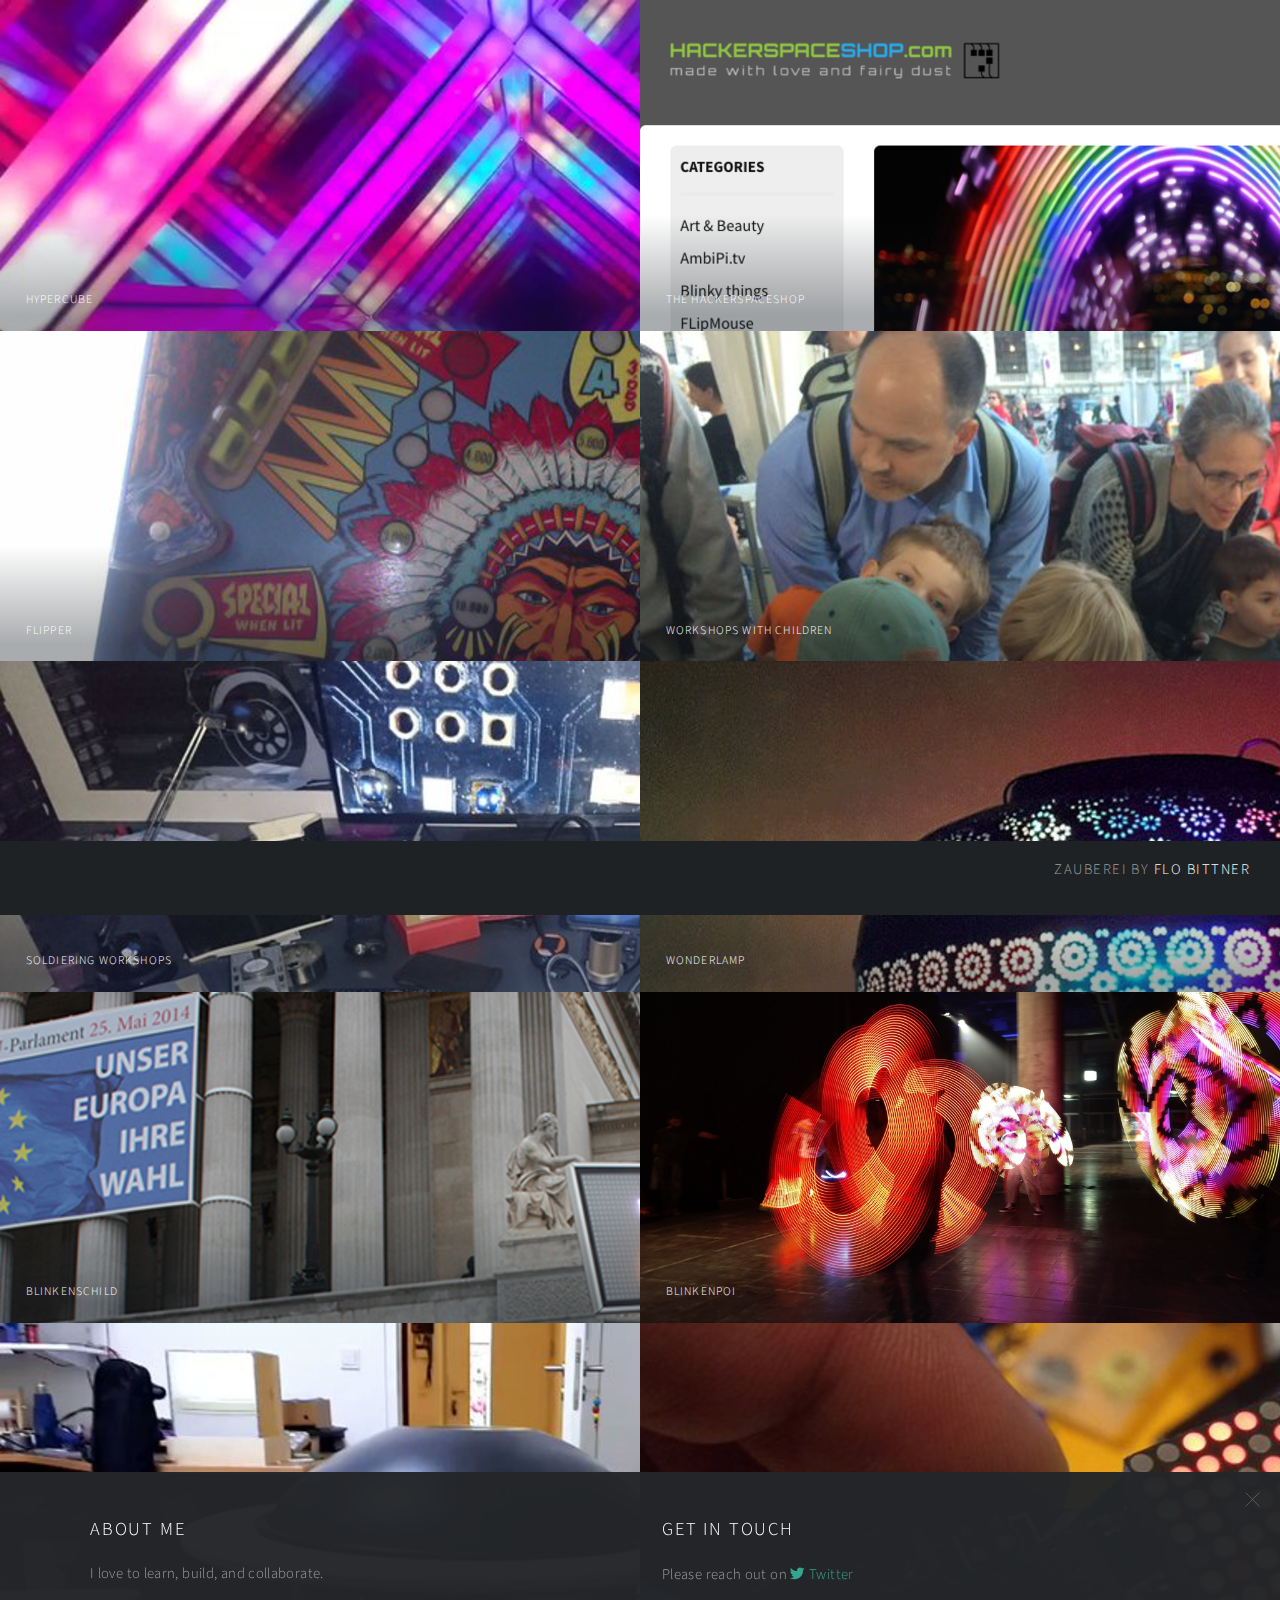
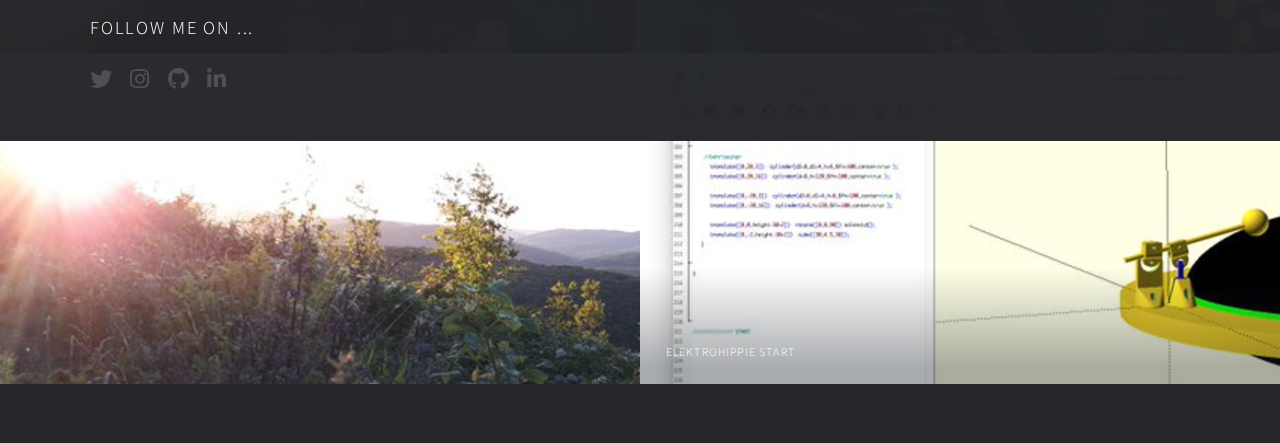
==== index-random.html @ d91f8110 "randomizer" ====
<!DOCTYPE HTML>
<!--
	Multiverse by HTML5 UP
	html5up.net | @ajlkn
	Free for personal and commercial use under the CCA 3.0 license (html5up.net/license)
-->
<html>
 <head>
  <title>
   Zauberei by Flo Bittner
  </title>
  <meta charset="utf-8">
  <meta content="width=device-width, initial-scale=1, user-scalable=no" name="viewport">
  <link href="assets/css/main.css" rel="stylesheet">
  <noscript>
   <link href="assets/css/noscript.css" rel="stylesheet">
  </noscript>
 </head>
 <body class="is-preload">
  <!-- Wrapper -->
  <div id="wrapper">
   <!-- Header -->
   <header id="header">
    <nav>
     <ul style="padding-right: 30px;">
      <h1>
       Zauberei by
       <a class="" href="#footer">
        <strong>
         Flo Bittner
        </strong>
       </a>
      </h1>
     </ul>
    </nav>
   </header>
   <!-- Main -->
   <div id="main">
    <article class="thumb">
     <a href="https://twitter.com/overflo/status/1198368764858978306" target="_blank">
      <img alt="" src="images/projects/hypercube2.jpeg">
     </a>
     <h2>
      Hypercube
     </h2>
     <p>
      Nunc blandit nisi ligula magna sodales lectus elementum non. Integer id venenatis velit.
     </p>
    </article>
    <article class="thumb">
     <a href="https://hackerspaceshop.com/" target="_blank">
      <img alt="" src="images/projects/hackerspaceshop1.png">
     </a>
     <h2>
      the Hackerspaceshop
     </h2>
     <p>
      Nunc blandit nisi ligula magna sodales lectus elementum non. Integer id venenatis velit.
     </p>
    </article>
    <article class="thumb">
     <a href="https://twitter.com/overflo/status/1129309629501120512" target="_blank">
      <img alt="" src="images/projects/flipper1.jpeg">
     </a>
     <h2>
      Flipper
     </h2>
     <p>
      Nunc blandit nisi ligula magna sodales lectus elementum non. Integer id venenatis velit.
     </p>
    </article>
    <article class="thumb">
     <a href="https://twitter.com/blinkenrocket/status/986338986225471489" target="_blank">
      <img alt="" src="images/projects/workshops1.jpeg">
     </a>
     <h2>
      Workshops with children
     </h2>
     <p>
      Nunc blandit nisi ligula magna sodales lectus elementum non. Integer id venenatis velit.
     </p>
    </article>
    <article class="thumb">
     <a href="https://twitter.com/overflo/status/977293631282401280" target="_blank">
      <img alt="" src="images/projects/soldierstation.jpeg">
     </a>
     <h2>
      Soldiering workshops
     </h2>
     <p>
      Nunc blandit nisi ligula magna sodales lectus elementum non. Integer id venenatis velit.
     </p>
    </article>
    <article class="thumb">
     <a href="https://twitter.com/overflo/status/1156290925557157890" target="_blank">
      <img alt="" src="images/projects/wonderlamp1.jpeg">
     </a>
     <h2>
      Wonderlamp
     </h2>
     <p>
      Nunc blandit nisi ligula magna sodales lectus elementum non. Integer id venenatis velit.
     </p>
    </article>
    <article class="thumb">
     <a href="https://hackaday.com/2014/04/03/blinkenschild-the-rgb-led-display-for-every-occasion/" target="_blank">
      <img alt="" src="images/projects/schild1.jpg">
     </a>
     <h2>
      Blinkenschild
     </h2>
     <p>
      Nunc blandit nisi ligula magna sodales lectus elementum non. Integer id venenatis velit.
     </p>
    </article>
    <article class="thumb">
     <a class="image" href="images/projects/poi1.jpeg">
      <img alt="" src="images/projects/poi1.jpeg">
     </a>
     <h2>
      Blinkenpoi
     </h2>
     <p>
      Nunc blandit nisi ligula magna sodales lectus elementum non. Integer id venenatis velit.
                                See also on
      <a href="#">
       Twitter
      </a>
     </p>
    </article>
    <article class="thumb">
     <a href="https://twitter.com/overflo/status/1210322069252165633" target="_blank">
      <img alt="" src="images/projects/hippie7.jpeg">
     </a>
     <h2>
      Elektrohippie
     </h2>
     <p>
      Nunc blandit nisi ligula magna sodales lectus elementum non. Integer id venenatis velit.
     </p>
    </article>
    <article class="thumb">
     <a href="https://twitter.com/blinkenrocket/status/1107585908742725632" target="_blank">
      <img alt="" src="images/projects/rocket1.jpeg">
     </a>
     <h2>
      Blinkenrocket
     </h2>
     <p>
      Nunc blandit nisi ligula magna sodales lectus elementum non. Integer id venenatis velit.
     </p>
    </article>
    <article class="thumb">
     <a href="https://twitter.com/overflo/status/1174363571146436609" target="_blank">
      <img alt="" src="images/projects/natur1.jpeg">
     </a>
     <h2>
      &deg;
     </h2>
     <p>
      Nunc blandit nisi ligula magna sodales lectus elementum non. Integer id venenatis velit.
     </p>
    </article>
    <article class="thumb">
     <a href="https://twitter.com/overflo/status/1189286711421001735" target="_blank">
      <img alt="" src="images/projects/hippie-cad.jpeg">
     </a>
     <h2>
      Elektrohippie Start
     </h2>
     <p>
      Nunc blandit nisi ligula magna sodales lectus elementum non. Integer id venenatis velit.
     </p>
    </article>
   </div>
   <!-- Footer -->
   <footer class="panel" id="footer">
    <div class="inner split">
     <div>
      <section>
       <h2>
        About Me
       </h2>
       <p>
        I love to learn, build, and collaborate.
       </p>
      </section>
      <section>
       <h2>
        Follow me on ...
       </h2>
       <ul class="icons">
        <li>
         <a class="icon brands fa-twitter" href="https://twitter.com/overflo">
          <span class="label">
           Twitter
          </span>
         </a>
        </li>
        <li>
         <a class="icon brands fa-instagram" href="#">
          <span class="label">
           Instagram
          </span>
         </a>
        </li>
        <li>
         <a class="icon brands fa-github" href="https://github.com/overflo23">
          <span class="label">
           GitHub
          </span>
         </a>
        </li>
        <li>
         <a class="icon brands fa-linkedin-in" href="#">
          <span class="label">
           LinkedIn
          </span>
         </a>
        </li>
       </ul>
      </section>
     </div>
     <div>
      <section>
       <h2>
        Get in touch
       </h2>
       <p>
        Please reach out on
        <a class="icon brands fa-twitter" href="https://twitter.com/overflo">
         <span class="label">
          Twitter
         </span>
         Twitter
        </a>
       </p>
       <!-- <form method="post" action="#">
										<div class="fields">
											<div class="field half">
												<input type="text" name="name" id="name" placeholder="Name" disabled="disabled" />
											</div>
											<div class="field half">
												<input type="text" name="email" id="email" placeholder="Email" disabled="disabled" />
											</div>
											<div class="field">
												<textarea name="message" id="message" rows="4" placeholder="Message" disabled="disabled"></textarea>
											</div>
										</div>
										<ul class="actions">
											<li><input type="submit" value="Send" class="primary disabled" /></li>
											<li><input type="reset" value="Reset" disabled="disabled" /></li>
										</ul>
									</form> -->
      </section>
     </div>
    </div>
   </footer>
  </div>
  <!-- Scripts -->
  <script src="assets/js/jquery.min.js">
  </script>
  <script src="assets/js/jquery.poptrox.min.js">
  </script>
  <script src="assets/js/browser.min.js">
  </script>
  <script src="assets/js/breakpoints.min.js">
  </script>
  <script src="assets/js/util.js">
  </script>
  <script src="assets/js/main.js">
  </script>
 </body>
</html>
---- assets/css/main.css ----
@import url(fontawesome-all.min.css);
@import url("https://fonts.googleapis.com/css?family=Source+Sans+Pro:300,300italic,400,400italic");

/*
	Multiverse by HTML5 UP
	html5up.net | @ajlkn
	Free for personal and commercial use under the CCA 3.0 license (html5up.net/license)
*/

@-moz-keyframes spinner {
	0% {
		-moz-transform: rotate(0deg);
		-webkit-transform: rotate(0deg);
		-ms-transform: rotate(0deg);
		transform: rotate(0deg);
	}

	100% {
		-moz-transform: rotate(359deg);
		-webkit-transform: rotate(359deg);
		-ms-transform: rotate(359deg);
		transform: rotate(359deg);
	}
}

@-webkit-keyframes spinner {
	0% {
		-moz-transform: rotate(0deg);
		-webkit-transform: rotate(0deg);
		-ms-transform: rotate(0deg);
		transform: rotate(0deg);
	}

	100% {
		-moz-transform: rotate(359deg);
		-webkit-transform: rotate(359deg);
		-ms-transform: rotate(359deg);
		transform: rotate(359deg);
	}
}

@-ms-keyframes spinner {
	0% {
		-moz-transform: rotate(0deg);
		-webkit-transform: rotate(0deg);
		-ms-transform: rotate(0deg);
		transform: rotate(0deg);
	}

	100% {
		-moz-transform: rotate(359deg);
		-webkit-transform: rotate(359deg);
		-ms-transform: rotate(359deg);
		transform: rotate(359deg);
	}
}

@keyframes spinner {
	0% {
		-moz-transform: rotate(0deg);
		-webkit-transform: rotate(0deg);
		-ms-transform: rotate(0deg);
		transform: rotate(0deg);
	}

	100% {
		-moz-transform: rotate(359deg);
		-webkit-transform: rotate(359deg);
		-ms-transform: rotate(359deg);
		transform: rotate(359deg);
	}
}

html, body, div, span, applet, object,
iframe, h1, h2, h3, h4, h5, h6, p, blockquote,
pre, a, abbr, acronym, address, big, cite,
code, del, dfn, em, img, ins, kbd, q, s, samp,
small, strike, strong, sub, sup, tt, var, b,
u, i, center, dl, dt, dd, ol, ul, li, fieldset,
form, label, legend, table, caption, tbody,
tfoot, thead, tr, th, td, article, aside,
canvas, details, embed, figure, figcaption,
footer, header, hgroup, menu, nav, output, ruby,
section, summary, time, mark, audio, video {
	margin: 0;
	padding: 0;
	border: 0;
	font-size: 100%;
	font: inherit;
	vertical-align: baseline;}

article, aside, details, figcaption, figure,
footer, header, hgroup, menu, nav, section {
	display: block;}

body {
	line-height: 1;
}

ol, ul {
	list-style: none;
}

blockquote, q {
	quotes: none;
}

	blockquote:before, blockquote:after, q:before, q:after {
		content: '';
		content: none;
	}

table {
	border-collapse: collapse;
	border-spacing: 0;
}

body {
	-webkit-text-size-adjust: none;
}

mark {
	background-color: transparent;
	color: inherit;
}

input::-moz-focus-inner {
	border: 0;
	padding: 0;
}

input, select, textarea {
	-moz-appearance: none;
	-webkit-appearance: none;
	-ms-appearance: none;
	appearance: none;
}

/* Basic */

	@-ms-viewport {
		width: device-width;
	}

	body {
		-ms-overflow-style: scrollbar;
	}

	@media screen and (max-width: 480px) {

		html, body {
			min-width: 320px;
		}

	}

	html {
		box-sizing: border-box;
	}

	*, *:before, *:after {
		box-sizing: inherit;
	}

	body {
		background: #242629;
	}

		body.is-preload *, body.is-preload *:before, body.is-preload *:after {
			-moz-animation: none !important;
			-webkit-animation: none !important;
			-ms-animation: none !important;
			animation: none !important;
			-moz-transition: none !important;
			-webkit-transition: none !important;
			-ms-transition: none !important;
			transition: none !important;
		}

		body.is-resizing *, body.is-resizing *:before, body.is-resizing *:after {
			-moz-animation: none !important;
			-webkit-animation: none !important;
			-ms-animation: none !important;
			animation: none !important;
			-moz-transition: none !important;
			-webkit-transition: none !important;
			-ms-transition: none !important;
			transition: none !important;
		}

/* Type */

	body, input, select, textarea {
		color: #a0a0a1;
		font-family: "Source Sans Pro", Helvetica, sans-serif;
		font-size: 15pt;
		font-weight: 300;
		letter-spacing: 0.025em;
		line-height: 1.65;
	}

		@media screen and (max-width: 1680px) {

			body, input, select, textarea {
				font-size: 11pt;
			}

		}

	a {
		-moz-transition: color 0.2s ease-in-out, border-bottom-color 0.2s ease-in-out;
		-webkit-transition: color 0.2s ease-in-out, border-bottom-color 0.2s ease-in-out;
		-ms-transition: color 0.2s ease-in-out, border-bottom-color 0.2s ease-in-out;
		transition: color 0.2s ease-in-out, border-bottom-color 0.2s ease-in-out;
		border-bottom: dotted 1px;
		color: #34a58e;
		text-decoration: none;
	}

		a:hover {
			border-bottom-color: transparent;
			color: #34a58e !important;
		}

	strong, b {
		color: #ffffff;
		font-weight: 300;
	}

	em, i {
		font-style: italic;
	}

	p {
		margin: 0 0 2em 0;
	}

	h1, h2, h3, h4, h5, h6 {
		color: #ffffff;
		font-weight: 300;
		letter-spacing: 0.1em;
		line-height: 1.5;
		margin: 0 0 1em 0;
		text-transform: uppercase;
	}

		h1 a, h2 a, h3 a, h4 a, h5 a, h6 a {
			color: inherit;
			text-decoration: none;
		}

	h1 {
		font-size: 2em;
	}

	h2 {
		font-size: 1.25em;
	}

	h3 {
		font-size: 1.1em;
	}

	h4 {
		font-size: 1em;
	}

	h5 {
		font-size: 0.9em;
	}

	h6 {
		font-size: 0.7em;
	}

	@media screen and (max-width: 736px) {

		h2 {
			font-size: 1em;
		}

		h3 {
			font-size: 0.9em;
		}

		h4 {
			font-size: 0.8em;
		}

		h5 {
			font-size: 0.7em;
		}

		h6 {
			font-size: 0.7em;
		}

	}

	sub {
		font-size: 0.8em;
		position: relative;
		top: 0.5em;
	}

	sup {
		font-size: 0.8em;
		position: relative;
		top: -0.5em;
	}

	blockquote {
		border-left: 4px #36383c;
		font-style: italic;
		margin: 0 0 2em 0;
		padding: 0.5em 0 0.5em 2em;
	}

	code {
		background: #34363b;
		border: solid 1px #36383c;
		font-family: "Courier New", monospace;
		font-size: 0.9em;
		margin: 0 0.25em;
		padding: 0.25em 0.65em;
	}

	pre {
		-webkit-overflow-scrolling: touch;
		font-family: "Courier New", monospace;
		font-size: 0.9em;
		margin: 0 0 2em 0;
	}

		pre code {
			display: block;
			line-height: 1.75;
			padding: 1em 1.5em;
			overflow-x: auto;
		}

	hr {
		border: 0;
		border-bottom: solid 1px #36383c;
		margin: 2em 0;
	}

		hr.major {
			margin: 3em 0;
		}

	.align-left {
		text-align: left;
	}

	.align-center {
		text-align: center;
	}

	.align-right {
		text-align: right;
	}

/* Button */

	input[type="submit"],
	input[type="reset"],
	input[type="button"],
	button,
	.button {
		-moz-appearance: none;
		-webkit-appearance: none;
		-ms-appearance: none;
		appearance: none;
		-moz-transition: background-color 0.2s ease-in-out, box-shadow 0.2s ease-in-out, color 0.2s ease-in-out;
		-webkit-transition: background-color 0.2s ease-in-out, box-shadow 0.2s ease-in-out, color 0.2s ease-in-out;
		-ms-transition: background-color 0.2s ease-in-out, box-shadow 0.2s ease-in-out, color 0.2s ease-in-out;
		transition: background-color 0.2s ease-in-out, box-shadow 0.2s ease-in-out, color 0.2s ease-in-out;
		background-color: transparent;
		border: 0;
		border-radius: 0;
		box-shadow: inset 0 0 0 2px #36383c;
		color: #ffffff !important;
		cursor: pointer;
		display: inline-block;
		font-size: 0.9em;
		font-weight: 300;
		height: 3.05556em;
		letter-spacing: 0.1em;
		line-height: 3.05556em;
		padding: 0 2.5em;
		text-align: center;
		text-decoration: none;
		text-transform: uppercase;
		white-space: nowrap;
	}

		input[type="submit"]:hover,
		input[type="reset"]:hover,
		input[type="button"]:hover,
		button:hover,
		.button:hover {
			box-shadow: inset 0 0 0 2px #34a58e;
			color: #34a58e !important;
		}

			input[type="submit"]:hover:active,
			input[type="reset"]:hover:active,
			input[type="button"]:hover:active,
			button:hover:active,
			.button:hover:active {
				background-color: rgba(52, 165, 142, 0.15);
				color: #34a58e !important;
			}

		input[type="submit"].icon,
		input[type="reset"].icon,
		input[type="button"].icon,
		button.icon,
		.button.icon {
			padding-left: 1.35em;
		}

			input[type="submit"].icon:before,
			input[type="reset"].icon:before,
			input[type="button"].icon:before,
			button.icon:before,
			.button.icon:before {
				margin-right: 0.5em;
			}

		input[type="submit"].fit,
		input[type="reset"].fit,
		input[type="button"].fit,
		button.fit,
		.button.fit {
			width: 100%;
		}

		input[type="submit"].small,
		input[type="reset"].small,
		input[type="button"].small,
		button.small,
		.button.small {
			font-size: 0.8em;
		}

		input[type="submit"].large,
		input[type="reset"].large,
		input[type="button"].large,
		button.large,
		.button.large {
			font-size: 1.35em;
		}

		input[type="submit"].primary,
		input[type="reset"].primary,
		input[type="button"].primary,
		button.primary,
		.button.primary {
			background-color: #34a58e;
			box-shadow: none;
		}

			input[type="submit"].primary:hover,
			input[type="reset"].primary:hover,
			input[type="button"].primary:hover,
			button.primary:hover,
			.button.primary:hover {
				background-color: #47c5ab;
				color: #ffffff !important;
			}

				input[type="submit"].primary:hover:active,
				input[type="reset"].primary:hover:active,
				input[type="button"].primary:hover:active,
				button.primary:hover:active,
				.button.primary:hover:active {
					background-color: #287e6d;
				}

		input[type="submit"].disabled, input[type="submit"]:disabled,
		input[type="reset"].disabled,
		input[type="reset"]:disabled,
		input[type="button"].disabled,
		input[type="button"]:disabled,
		button.disabled,
		button:disabled,
		.button.disabled,
		.button:disabled {
			pointer-events: none;
			opacity: 0.35;
		}

/* Form */

	form {
		margin: 0 0 2em 0;
	}

		form > :last-child {
			margin-bottom: 0;
		}

		form > .fields {
			display: -moz-flex;
			display: -webkit-flex;
			display: -ms-flex;
			display: flex;
			-moz-flex-wrap: wrap;
			-webkit-flex-wrap: wrap;
			-ms-flex-wrap: wrap;
			flex-wrap: wrap;
			width: calc(100% + 3em);
			margin: -1.5em 0 2em -1.5em;
		}

			form > .fields > .field {
				-moz-flex-grow: 0;
				-webkit-flex-grow: 0;
				-ms-flex-grow: 0;
				flex-grow: 0;
				-moz-flex-shrink: 0;
				-webkit-flex-shrink: 0;
				-ms-flex-shrink: 0;
				flex-shrink: 0;
				padding: 1.5em 0 0 1.5em;
				width: calc(100% - 1.5em);
			}

				form > .fields > .field.half {
					width: calc(50% - 0.75em);
				}

				form > .fields > .field.third {
					width: calc(100%/3 - 0.5em);
				}

				form > .fields > .field.quarter {
					width: calc(25% - 0.375em);
				}

		@media screen and (max-width: 736px) {

			form > .fields {
				width: calc(100% + 3em);
				margin: -1.5em 0 2em -1.5em;
			}

				form > .fields > .field {
					padding: 1.5em 0 0 1.5em;
					width: calc(100% - 1.5em);
				}

					form > .fields > .field.half {
						width: calc(100% - 1.5em);
					}

					form > .fields > .field.third {
						width: calc(100% - 1.5em);
					}

					form > .fields > .field.quarter {
						width: calc(100% - 1.5em);
					}

		}

	label {
		color: #ffffff;
		display: block;
		font-size: 0.9em;
		font-weight: 300;
		margin: 0 0 1em 0;
	}

	input[type="text"],
	input[type="password"],
	input[type="email"],
	input[type="tel"],
	input[type="search"],
	input[type="url"],
	select,
	textarea {
		-moz-appearance: none;
		-webkit-appearance: none;
		-ms-appearance: none;
		appearance: none;
		background: #34363b;
		border: 0;
		border-radius: 0;
		color: #a0a0a1;
		display: block;
		outline: 0;
		padding: 0 1em;
		text-decoration: none;
		width: 100%;
	}

		input[type="text"]:invalid,
		input[type="password"]:invalid,
		input[type="email"]:invalid,
		input[type="tel"]:invalid,
		input[type="search"]:invalid,
		input[type="url"]:invalid,
		select:invalid,
		textarea:invalid {
			box-shadow: none;
		}

		input[type="text"]:focus,
		input[type="password"]:focus,
		input[type="email"]:focus,
		input[type="tel"]:focus,
		input[type="search"]:focus,
		input[type="url"]:focus,
		select:focus,
		textarea:focus {
			box-shadow: inset 0 0 0 2px #34a58e;
		}

	select {
		background-image: url("data:image/svg+xml;charset=utf8,%3Csvg xmlns='http://www.w3.org/2000/svg' width='40' height='40' preserveAspectRatio='none' viewBox='0 0 40 40'%3E%3Cpath d='M9.4,12.3l10.4,10.4l10.4-10.4c0.2-0.2,0.5-0.4,0.9-0.4c0.3,0,0.6,0.1,0.9,0.4l3.3,3.3c0.2,0.2,0.4,0.5,0.4,0.9 c0,0.4-0.1,0.6-0.4,0.9L20.7,31.9c-0.2,0.2-0.5,0.4-0.9,0.4c-0.3,0-0.6-0.1-0.9-0.4L4.3,17.3c-0.2-0.2-0.4-0.5-0.4-0.9 c0-0.4,0.1-0.6,0.4-0.9l3.3-3.3c0.2-0.2,0.5-0.4,0.9-0.4S9.1,12.1,9.4,12.3z' fill='%2336383c' /%3E%3C/svg%3E");
		background-size: 1.25rem;
		background-repeat: no-repeat;
		background-position: calc(100% - 1rem) center;
		height: 2.75em;
		padding-right: 2.75em;
		text-overflow: ellipsis;
	}

		select option {
			color: #ffffff;
			background: #242629;
		}

		select:focus::-ms-value {
			background-color: transparent;
		}

		select::-ms-expand {
			display: none;
		}

	input[type="text"],
	input[type="password"],
	input[type="email"],
	input[type="tel"],
	input[type="search"],
	input[type="url"],
	select {
		height: 2.75em;
	}

	textarea {
		padding: 0.75em 1em;
	}

	input[type="checkbox"],
	input[type="radio"] {
		-moz-appearance: none;
		-webkit-appearance: none;
		-ms-appearance: none;
		appearance: none;
		display: block;
		float: left;
		margin-right: -2em;
		opacity: 0;
		width: 1em;
		z-index: -1;
	}

		input[type="checkbox"] + label,
		input[type="radio"] + label {
			text-decoration: none;
			color: #a0a0a1;
			cursor: pointer;
			display: inline-block;
			font-size: 1em;
			font-weight: 300;
			padding-left: 2.4em;
			padding-right: 0.75em;
			position: relative;
		}

			input[type="checkbox"] + label:before,
			input[type="radio"] + label:before {
				-moz-osx-font-smoothing: grayscale;
				-webkit-font-smoothing: antialiased;
				display: inline-block;
				font-style: normal;
				font-variant: normal;
				text-rendering: auto;
				line-height: 1;
				text-transform: none !important;
				font-family: 'Font Awesome 5 Free';
				font-weight: 900;
			}

			input[type="checkbox"] + label:before,
			input[type="radio"] + label:before {
				background: #34363b;
				content: '';
				display: inline-block;
				font-size: 0.8em;
				height: 2.0625em;
				left: 0;
				line-height: 2.0625em;
				position: absolute;
				text-align: center;
				top: 0;
				width: 2.0625em;
			}

		input[type="checkbox"]:checked + label:before,
		input[type="radio"]:checked + label:before {
			background: #34a58e;
			border-color: #34a58e;
			color: #ffffff;
			content: '\f00c';
		}

		input[type="checkbox"]:focus + label:before,
		input[type="radio"]:focus + label:before {
			box-shadow: 0 0 0 2px #34a58e;
		}

	input[type="radio"] + label:before {
		border-radius: 100%;
	}

	::-webkit-input-placeholder {
		color: #707071 !important;
		opacity: 1.0;
	}

	:-moz-placeholder {
		color: #707071 !important;
		opacity: 1.0;
	}

	::-moz-placeholder {
		color: #707071 !important;
		opacity: 1.0;
	}

	:-ms-input-placeholder {
		color: #707071 !important;
		opacity: 1.0;
	}

/* Icon */

	.icon {
		text-decoration: none;
		border-bottom: none;
		position: relative;
	}

		.icon:before {
			-moz-osx-font-smoothing: grayscale;
			-webkit-font-smoothing: antialiased;
			display: inline-block;
			font-style: normal;
			font-variant: normal;
			text-rendering: auto;
			line-height: 1;
			text-transform: none !important;
			font-family: 'Font Awesome 5 Free';
			font-weight: 400;
		}

		.icon > .label {
			display: none;
		}

		.icon:before {
			line-height: inherit;
		}

		.icon.solid:before {
			font-weight: 900;
		}

		.icon.brands:before {
			font-family: 'Font Awesome 5 Brands';
		}

/* List */

	ol {
		list-style: decimal;
		margin: 0 0 2em 0;
		padding-left: 1.25em;
	}

		ol li {
			padding-left: 0.25em;
		}

	ul {
		list-style: disc;
		margin: 0 0 2em 0;
		padding-left: 1em;
	}

		ul li {
			padding-left: 0.5em;
		}

		ul.alt {
			list-style: none;
			padding-left: 0;
		}

			ul.alt li {
				border-top: solid 1px #36383c;
				padding: 0.5em 0;
			}

				ul.alt li:first-child {
					border-top: 0;
					padding-top: 0;
				}

	dl {
		margin: 0 0 2em 0;
	}

		dl dt {
			display: block;
			font-weight: 300;
			margin: 0 0 1em 0;
		}

		dl dd {
			margin-left: 2em;
		}

/* Actions */

	ul.actions {
		display: -moz-flex;
		display: -webkit-flex;
		display: -ms-flex;
		display: flex;
		cursor: default;
		list-style: none;
		margin-left: -1em;
		padding-left: 0;
	}

		ul.actions li {
			padding: 0 0 0 1em;
			vertical-align: middle;
		}

		ul.actions.special {
			-moz-justify-content: center;
			-webkit-justify-content: center;
			-ms-justify-content: center;
			justify-content: center;
			width: 100%;
			margin-left: 0;
		}

			ul.actions.special li:first-child {
				padding-left: 0;
			}

		ul.actions.stacked {
			-moz-flex-direction: column;
			-webkit-flex-direction: column;
			-ms-flex-direction: column;
			flex-direction: column;
			margin-left: 0;
		}

			ul.actions.stacked li {
				padding: 1.3em 0 0 0;
			}

				ul.actions.stacked li:first-child {
					padding-top: 0;
				}

		ul.actions.fit {
			width: calc(100% + 1em);
		}

			ul.actions.fit li {
				-moz-flex-grow: 1;
				-webkit-flex-grow: 1;
				-ms-flex-grow: 1;
				flex-grow: 1;
				-moz-flex-shrink: 1;
				-webkit-flex-shrink: 1;
				-ms-flex-shrink: 1;
				flex-shrink: 1;
				width: 100%;
			}

				ul.actions.fit li > * {
					width: 100%;
				}

			ul.actions.fit.stacked {
				width: 100%;
			}

		@media screen and (max-width: 480px) {

			ul.actions:not(.fixed) {
				-moz-flex-direction: column;
				-webkit-flex-direction: column;
				-ms-flex-direction: column;
				flex-direction: column;
				margin-left: 0;
				width: 100% !important;
			}

				ul.actions:not(.fixed) li {
					-moz-flex-grow: 1;
					-webkit-flex-grow: 1;
					-ms-flex-grow: 1;
					flex-grow: 1;
					-moz-flex-shrink: 1;
					-webkit-flex-shrink: 1;
					-ms-flex-shrink: 1;
					flex-shrink: 1;
					padding: 1em 0 0 0;
					text-align: center;
					width: 100%;
				}

					ul.actions:not(.fixed) li > * {
						width: 100%;
					}

					ul.actions:not(.fixed) li:first-child {
						padding-top: 0;
					}

					ul.actions:not(.fixed) li input[type="submit"],
					ul.actions:not(.fixed) li input[type="reset"],
					ul.actions:not(.fixed) li input[type="button"],
					ul.actions:not(.fixed) li button,
					ul.actions:not(.fixed) li .button {
						width: 100%;
					}

						ul.actions:not(.fixed) li input[type="submit"].icon:before,
						ul.actions:not(.fixed) li input[type="reset"].icon:before,
						ul.actions:not(.fixed) li input[type="button"].icon:before,
						ul.actions:not(.fixed) li button.icon:before,
						ul.actions:not(.fixed) li .button.icon:before {
							margin-left: -0.5rem;
						}

		}

/* Icons */

	ul.icons {
		cursor: default;
		list-style: none;
		padding-left: 0;
	}

		ul.icons li {
			display: inline-block;
			padding: 0 1em 0 0;
		}

			ul.icons li:last-child {
				padding-right: 0;
			}

			ul.icons li .icon {
				color: #505051;
			}

				ul.icons li .icon:before {
					font-size: 1.5em;
				}

/* Table */

	.table-wrapper {
		-webkit-overflow-scrolling: touch;
		overflow-x: auto;
	}

	table {
		margin: 0 0 2em 0;
		width: 100%;
	}

		table tbody tr {
			border: solid 1px #36383c;
			border-left: 0;
			border-right: 0;
		}

			table tbody tr:nth-child(2n + 1) {
				background-color: #34363b;
			}

		table td {
			padding: 0.75em 0.75em;
		}

		table th {
			color: #ffffff;
			font-size: 0.9em;
			font-weight: 300;
			padding: 0 0.75em 0.75em 0.75em;
			text-align: left;
		}

		table thead {
			border-bottom: solid 2px #36383c;
		}

		table tfoot {
			border-top: solid 2px #36383c;
		}

		table.alt {
			border-collapse: separate;
		}

			table.alt tbody tr td {
				border: solid 1px #36383c;
				border-left-width: 0;
				border-top-width: 0;
			}

				table.alt tbody tr td:first-child {
					border-left-width: 1px;
				}

			table.alt tbody tr:first-child td {
				border-top-width: 1px;
			}

			table.alt thead {
				border-bottom: 0;
			}

			table.alt tfoot {
				border-top: 0;
			}

/* Panel */

	.panel {
		padding: 4em 4em 2em 4em ;
		-moz-transform: translateY(100vh);
		-webkit-transform: translateY(100vh);
		-ms-transform: translateY(100vh);
		transform: translateY(100vh);
		-moz-transition: -moz-transform 0.5s ease;
		-webkit-transition: -webkit-transform 0.5s ease;
		-ms-transition: -ms-transform 0.5s ease;
		transition: transform 0.5s ease;
		-webkit-overflow-scrolling: touch;
		background: rgba(36, 38, 41, 0.975);
		bottom: 4em;
		left: 0;
		max-height: calc(80vh - 4em);
		overflow-y: auto;
		position: fixed;
		width: 100%;
		z-index: 10001;
	}

		.panel.active {
			-moz-transform: translateY(1px);
			-webkit-transform: translateY(1px);
			-ms-transform: translateY(1px);
			transform: translateY(1px);
		}

		.panel > .inner {
			margin: 0 auto;
			max-width: 100%;
			width: 75em;
		}

			.panel > .inner.split {
				display: -moz-flex;
				display: -webkit-flex;
				display: -ms-flex;
				display: flex;
			}

				.panel > .inner.split > div {
					margin-left: 4em;
					width: 50%;
				}

				.panel > .inner.split > :first-child {
					margin-left: 0;
				}

		.panel > .closer {
			-moz-transition: opacity 0.2s ease-in-out;
			-webkit-transition: opacity 0.2s ease-in-out;
			-ms-transition: opacity 0.2s ease-in-out;
			transition: opacity 0.2s ease-in-out;
			background-image: url("images/close.svg");
			background-position: center;
			background-repeat: no-repeat;
			background-size: 3em;
			cursor: pointer;
			height: 5em;
			opacity: 0.25;
			position: absolute;
			right: 0;
			top: 0;
			width: 5em;
			z-index: 2;
		}

			.panel > .closer:hover {
				opacity: 1.0;
			}

		@media screen and (max-width: 1280px) {

			.panel {
				padding: 3em 3em 1em 3em ;
			}

				.panel > .inner.split > div {
					margin-left: 3em;
				}

				.panel > .closer {
					background-size: 2.5em;
					background-position: 75% 25%;
				}

		}

		@media screen and (max-width: 980px) {

			.panel > .inner.split {
				-moz-flex-direction: column;
				-webkit-flex-direction: column;
				-ms-flex-direction: column;
				flex-direction: column;
			}

				.panel > .inner.split > div {
					margin-left: 0;
					width: 100%;
				}

		}

		@media screen and (max-width: 736px) {

			.panel {
				-moz-transform: translateY(-100vh);
				-webkit-transform: translateY(-100vh);
				-ms-transform: translateY(-100vh);
				transform: translateY(-100vh);
				padding: 4em 2em 2em 2em ;
				bottom: auto;
				top: calc(4em - 1px);
			}

				.panel.active {
					-moz-transform: translateY(0);
					-webkit-transform: translateY(0);
					-ms-transform: translateY(0);
					transform: translateY(0);
				}

		}

/* Poptrox Popup */

	.poptrox-overlay {
		-webkit-tap-highlight-color: rgba(255, 255, 255, 0);
	}

	.poptrox-popup {
		background: rgba(31, 34, 36, 0.925);
		box-shadow: 0 1em 3em 0.5em rgba(0, 0, 0, 0.25);
		cursor: default;
	}

		.poptrox-popup:before {
			-moz-transition: opacity 0.2s ease-in-out;
			-webkit-transition: opacity 0.2s ease-in-out;
			-ms-transition: opacity 0.2s ease-in-out;
			transition: opacity 0.2s ease-in-out;
			background-image: -moz-linear-gradient(to left, rgba(31,34,36,0.35), rgba(31,34,36,0) 10em, rgba(31,34,36,0)), -moz-linear-gradient(to right, rgba(31,34,36,0.35), rgba(31,34,36,0) 10em, rgba(31,34,36,0));
			background-image: -webkit-linear-gradient(to left, rgba(31,34,36,0.35), rgba(31,34,36,0) 10em, rgba(31,34,36,0)), -webkit-linear-gradient(to right, rgba(31,34,36,0.35), rgba(31,34,36,0) 10em, rgba(31,34,36,0));
			background-image: -ms-linear-gradient(to left, rgba(31,34,36,0.35), rgba(31,34,36,0) 10em, rgba(31,34,36,0)), -ms-linear-gradient(to right, rgba(31,34,36,0.35), rgba(31,34,36,0) 10em, rgba(31,34,36,0));
			background-image: linear-gradient(to left, rgba(31,34,36,0.35), rgba(31,34,36,0) 10em, rgba(31,34,36,0)), linear-gradient(to right, rgba(31,34,36,0.35), rgba(31,34,36,0) 10em, rgba(31,34,36,0));
			content: '';
			display: block;
			height: 100%;
			left: 0;
			position: absolute;
			top: 0;
			width: 100%;
			z-index: 1;
			opacity: 1;
		}

		.poptrox-popup .closer {
			-moz-transition: opacity 0.2s ease-in-out;
			-webkit-transition: opacity 0.2s ease-in-out;
			-ms-transition: opacity 0.2s ease-in-out;
			transition: opacity 0.2s ease-in-out;
			background-image: url("images/close.svg");
			background-position: center;
			background-repeat: no-repeat;
			background-size: 3em;
			height: 5em;
			opacity: 0;
			position: absolute;
			right: 0;
			top: 0;
			width: 5em;
			z-index: 2;
		}

		.poptrox-popup .nav-previous,
		.poptrox-popup .nav-next {
			-moz-transition: opacity 0.2s ease-in-out;
			-webkit-transition: opacity 0.2s ease-in-out;
			-ms-transition: opacity 0.2s ease-in-out;
			transition: opacity 0.2s ease-in-out;
			background-image: url("images/arrow.svg");
			background-position: center;
			background-repeat: no-repeat;
			background-size: 5em;
			cursor: pointer;
			height: 8em;
			margin-top: -4em;
			opacity: 0;
			position: absolute;
			top: 50%;
			width: 6em;
			z-index: 2;
		}

		.poptrox-popup .nav-previous {
			-moz-transform: scaleX(-1);
			-webkit-transform: scaleX(-1);
			-ms-transform: scaleX(-1);
			transform: scaleX(-1);
			left: 0;
		}

		.poptrox-popup .nav-next {
			right: 0;
		}

		.poptrox-popup .caption {
			padding: 2em 2em 0.1em 2em ;
			background-image: -moz-linear-gradient(to top, rgba(16,16,16,0.45) 25%, rgba(16,16,16,0) 100%);
			background-image: -webkit-linear-gradient(to top, rgba(16,16,16,0.45) 25%, rgba(16,16,16,0) 100%);
			background-image: -ms-linear-gradient(to top, rgba(16,16,16,0.45) 25%, rgba(16,16,16,0) 100%);
			background-image: linear-gradient(to top, rgba(16,16,16,0.45) 25%, rgba(16,16,16,0) 100%);
			bottom: 0;
			cursor: default;
			left: 0;
			position: absolute;
			text-align: left;
			width: 100%;
			z-index: 2;
		}

			.poptrox-popup .caption h2, .poptrox-popup .caption h3, .poptrox-popup .caption h4, .poptrox-popup .caption h5, .poptrox-popup .caption h6 {
				margin: 0 0 0.5em 0;
			}

			.poptrox-popup .caption p {
				color: #ffffff;
			}

		.poptrox-popup .loader {
			-moz-animation: spinner 1s infinite linear !important;
			-webkit-animation: spinner 1s infinite linear !important;
			-ms-animation: spinner 1s infinite linear !important;
			animation: spinner 1s infinite linear !important;
			background-image: url("images/spinner.svg");
			background-position: center;
			background-repeat: no-repeat;
			background-size: contain;
			display: block;
			font-size: 2em;
			height: 2em;
			left: 50%;
			line-height: 2em;
			margin: -1em 0 0 -1em;
			opacity: 0.25;
			position: absolute;
			text-align: center;
			top: 50%;
			width: 2em;
		}

		.poptrox-popup:hover .closer,
		.poptrox-popup:hover .nav-previous,
		.poptrox-popup:hover .nav-next {
			opacity: 0.5;
		}

			.poptrox-popup:hover .closer:hover,
			.poptrox-popup:hover .nav-previous:hover,
			.poptrox-popup:hover .nav-next:hover {
				opacity: 1.0;
			}

		.poptrox-popup.loading:before {
			opacity: 0;
		}

		body.touch .poptrox-popup .closer,
		body.touch .poptrox-popup .nav-previous,
		body.touch .poptrox-popup .nav-next {
			opacity: 1.0 !important;
		}

		@media screen and (max-width: 980px) {

			.poptrox-popup .closer {
				background-size: 3em;
			}

			.poptrox-popup .nav-previous,
			.poptrox-popup .nav-next {
				background-size: 4em;
			}

		}

		@media screen and (max-width: 736px) {

			.poptrox-popup:before {
				display: none;
			}

			.poptrox-popup .caption {
				display: none !important;
			}

			.poptrox-popup .closer,
			.poptrox-popup .nav-previous,
			.poptrox-popup .nav-next {
				display: none !important;
			}

		}

/* Wrapper */

	#wrapper {
		-moz-transition: -moz-filter 0.5s ease, -webkit-filter 0.5s ease, -ms-filter 0.5s ease, -moz-filter 0.5s ease;
		-webkit-transition: -moz-filter 0.5s ease, -webkit-filter 0.5s ease, -ms-filter 0.5s ease, -webkit-filter 0.5s ease;
		-ms-transition: -moz-filter 0.5s ease, -webkit-filter 0.5s ease, -ms-filter 0.5s ease, -ms-filter 0.5s ease;
		transition: -moz-filter 0.5s ease, -webkit-filter 0.5s ease, -ms-filter 0.5s ease, filter 0.5s ease;
		position: relative;
	}

		#wrapper:after {
			pointer-events: none;
			-moz-transition: opacity 0.5s ease, visibility 0.5s;
			-webkit-transition: opacity 0.5s ease, visibility 0.5s;
			-ms-transition: opacity 0.5s ease, visibility 0.5s;
			transition: opacity 0.5s ease, visibility 0.5s;
			background: rgba(36, 38, 41, 0.5);
			content: '';
			display: block;
			height: 100%;
			left: 0;
			opacity: 0;
			position: absolute;
			top: 0;
			visibility: hidden;
			width: 100%;
			z-index: 1;
		}

			body.ie #wrapper:after {
				background: rgba(36, 38, 41, 0.8);
			}

		body.modal-active #wrapper {
			-moz-filter: blur(8px);
			-webkit-filter: blur(8px);
			-ms-filter: blur(8px);
			filter: blur(8px);
		}

			body.modal-active #wrapper:after {
				pointer-events: auto;
				opacity: 1;
				visibility: visible;
				z-index: 10003;
			}

		#wrapper:before {
			-moz-animation: spinner 1s infinite linear !important;
			-webkit-animation: spinner 1s infinite linear !important;
			-ms-animation: spinner 1s infinite linear !important;
			animation: spinner 1s infinite linear !important;
			pointer-events: none;
			-moz-transition: top 0.75s ease-in-out, opacity 0.35s ease-out, visibility 0.35s;
			-webkit-transition: top 0.75s ease-in-out, opacity 0.35s ease-out, visibility 0.35s;
			-ms-transition: top 0.75s ease-in-out, opacity 0.35s ease-out, visibility 0.35s;
			transition: top 0.75s ease-in-out, opacity 0.35s ease-out, visibility 0.35s;
			background-image: url("images/spinner.svg");
			background-position: center;
			background-repeat: no-repeat;
			background-size: contain;
			content: '';
			display: block;
			font-size: 2em;
			height: 2em;
			left: 50%;
			line-height: 2em;
			margin: -1em 0 0 -1em;
			opacity: 0;
			position: fixed;
			text-align: center;
			top: 75%;
			visibility: hidden;
			width: 2em;
		}

		body.is-preload #wrapper:before {
			-moz-transition: opacity 1s ease-out !important;
			-webkit-transition: opacity 1s ease-out !important;
			-ms-transition: opacity 1s ease-out !important;
			transition: opacity 1s ease-out !important;
			-moz-transition-delay: 0.5s !important;
			-webkit-transition-delay: 0.5s !important;
			-ms-transition-delay: 0.5s !important;
			transition-delay: 0.5s !important;
			opacity: 0.25;
			top: 50%;
			visibility: visible;
		}

/* Header */

	body {
		padding: 0 0 4em 0;
	}

	#header {
		-moz-transform: translateY(0);
		-webkit-transform: translateY(0);
		-ms-transform: translateY(0);
		transform: translateY(0);
		-moz-transition: -moz-transform 1s ease;
		-webkit-transition: -webkit-transform 1s ease;
		-ms-transition: -ms-transform 1s ease;
		transition: transform 1s ease;
		-moz-user-select: none;
		-ms-user-select: none;
		-webkit-user-select: none;
		background: #1f2224;
		bottom: -1em;
		height: 5em;
		left: 0;
		line-height: 4em;
		padding: 0 1.5em;
		position: fixed;
		user-select: none;
		width: 100%;
		z-index: 10002;
	}

		body.is-preload #header {
			-moz-transform: translateY(4em);
			-webkit-transform: translateY(4em);
			-ms-transform: translateY(4em);
			transform: translateY(4em);
		}

		#header h1 {
			color: #a0a0a1;
			display: inline-block;
			font-size: 1em;
			line-height: 1;
			margin: 0;
			vertical-align: middle;
		}

			#header h1 a {
				border: 0;
				color: inherit;
			}

				#header h1 a:hover {
					color: inherit !important;
				}

		#header nav {
			position: absolute;
			right: 0;
			top: 0;
		}

			#header nav > ul {
				list-style: none;
				margin: 0;
				padding: 0;
			}

				#header nav > ul > li {
					display: inline-block;
					padding: 0;
				}

					#header nav > ul > li a {
						-moz-transition: background-color 0.5s ease;
						-webkit-transition: background-color 0.5s ease;
						-ms-transition: background-color 0.5s ease;
						transition: background-color 0.5s ease;
						border: 0;
						color: #ffffff;
						display: inline-block;
						letter-spacing: 0.1em;
						padding: 0 1.65em;
						text-transform: uppercase;
					}

						#header nav > ul > li a.icon:before {
							color: #505051;
							float: right;
							margin-left: 0.75em;
						}

						#header nav > ul > li a:hover {
							color: #ffffff !important;
						}

						#header nav > ul > li a.active {
							background-color: #242629;
						}

	@media screen and (max-width: 736px) {

		body {
			padding: 4em 0 0 0;
		}

		#header {
			-moz-transform: translateY(0);
			-webkit-transform: translateY(0);
			-ms-transform: translateY(0);
			transform: translateY(0);
			bottom: auto;
			height: 4em;
			padding: 0 1em;
			top: 0;
		}

			body.is-preload #header {
				-moz-transform: translateY(-3.4em);
				-webkit-transform: translateY(-3.4em);
				-ms-transform: translateY(-3.4em);
				transform: translateY(-3.4em);
			}

			#header h1 {
				font-size: 0.9em;
			}

			#header nav > ul > li a {
				font-size: 0.9em;
				padding: 0 1.15em;
			}

	}

/* Main */

	#main {
		-moz-transition: -moz-filter 0.5s ease, -webkit-filter 0.5s ease, -ms-filter 0.5s ease, -moz-filter 0.5s ease;
		-webkit-transition: -moz-filter 0.5s ease, -webkit-filter 0.5s ease, -ms-filter 0.5s ease, -webkit-filter 0.5s ease;
		-ms-transition: -moz-filter 0.5s ease, -webkit-filter 0.5s ease, -ms-filter 0.5s ease, -ms-filter 0.5s ease;
		transition: -moz-filter 0.5s ease, -webkit-filter 0.5s ease, -ms-filter 0.5s ease, filter 0.5s ease;
		display: -moz-flex;
		display: -webkit-flex;
		display: -ms-flex;
		display: flex;
		-moz-flex-wrap: wrap;
		-webkit-flex-wrap: wrap;
		-ms-flex-wrap: wrap;
		flex-wrap: wrap;
		-webkit-tap-highlight-color: rgba(255, 255, 255, 0);
	}

		#main .thumb {
			-moz-transition: opacity 1.25s ease-in-out;
			-webkit-transition: opacity 1.25s ease-in-out;
			-ms-transition: opacity 1.25s ease-in-out;
			transition: opacity 1.25s ease-in-out;
			pointer-events: auto;
			-webkit-tap-highlight-color: rgba(255, 255, 255, 0);
			opacity: 1;
			overflow: hidden;
			position: relative;
		}

			#main .thumb:after {
				background-image: -moz-linear-gradient(to top, rgba(10,17,25,0.35) 5%, rgba(10,17,25,0) 35%);
				background-image: -webkit-linear-gradient(to top, rgba(10,17,25,0.35) 5%, rgba(10,17,25,0) 35%);
				background-image: -ms-linear-gradient(to top, rgba(10,17,25,0.35) 5%, rgba(10,17,25,0) 35%);
				background-image: linear-gradient(to top, rgba(10,17,25,0.35) 5%, rgba(10,17,25,0) 35%);
				pointer-events: none;
				background-size: cover;
				content: '';
				display: block;
				height: 100%;
				left: 0;
				position: absolute;
				top: 0;
				width: 100%;
			}

			#main .thumb > .image {
				-webkit-tap-highlight-color: rgba(255, 255, 255, 0);
				background-position: center;
				background-repeat: no-repeat;
				background-size: cover;
				border: 0;
				height: 100%;
				left: 0;
				position: absolute;
				top: 0;
				width: 100%;
			}

			#main .thumb > h2 {
				pointer-events: none;
				bottom: 1.875em;
				font-size: 0.8em;
				left: 2.1875em;
				margin: 0;
				position: absolute;
				z-index: 1;
			}

			#main .thumb > p {
				display: none;
			}

		#main:after {
			pointer-events: none;
			-moz-transition: opacity 0.5s ease, visibility 0.5s;
			-webkit-transition: opacity 0.5s ease, visibility 0.5s;
			-ms-transition: opacity 0.5s ease, visibility 0.5s;
			transition: opacity 0.5s ease, visibility 0.5s;
			background: rgba(36, 38, 41, 0.25);
			content: '';
			display: block;
			height: 100%;
			left: 0;
			opacity: 0;
			position: absolute;
			top: 0;
			visibility: hidden;
			width: 100%;
			z-index: 1;
		}

			body.ie #main:after {
				background: rgba(36, 38, 41, 0.55);
			}

		body.content-active #main {
			-moz-filter: blur(6px);
			-webkit-filter: blur(6px);
			-ms-filter: blur(6px);
			filter: blur(6px);
		}

			body.content-active #main:after {
				pointer-events: auto;
				opacity: 1;
				visibility: visible;
			}

		body.is-preload #main .thumb {
			pointer-events: none;
			opacity: 0;
		}

		#main .thumb {
			-moz-transition-delay: 2.525s;
			-webkit-transition-delay: 2.525s;
			-ms-transition-delay: 2.525s;
			transition-delay: 2.525s;
			height: calc(40vh - 2em);
			min-height: 20em;
			width: 33.333333%;
		}

			#main .thumb:nth-child(1) {
				-moz-transition-delay: 0.65s;
				-webkit-transition-delay: 0.65s;
				-ms-transition-delay: 0.65s;
				transition-delay: 0.65s;
			}

			#main .thumb:nth-child(2) {
				-moz-transition-delay: 0.8s;
				-webkit-transition-delay: 0.8s;
				-ms-transition-delay: 0.8s;
				transition-delay: 0.8s;
			}

			#main .thumb:nth-child(3) {
				-moz-transition-delay: 0.95s;
				-webkit-transition-delay: 0.95s;
				-ms-transition-delay: 0.95s;
				transition-delay: 0.95s;
			}

			#main .thumb:nth-child(4) {
				-moz-transition-delay: 1.1s;
				-webkit-transition-delay: 1.1s;
				-ms-transition-delay: 1.1s;
				transition-delay: 1.1s;
			}

			#main .thumb:nth-child(5) {
				-moz-transition-delay: 1.25s;
				-webkit-transition-delay: 1.25s;
				-ms-transition-delay: 1.25s;
				transition-delay: 1.25s;
			}

			#main .thumb:nth-child(6) {
				-moz-transition-delay: 1.4s;
				-webkit-transition-delay: 1.4s;
				-ms-transition-delay: 1.4s;
				transition-delay: 1.4s;
			}

			#main .thumb:nth-child(7) {
				-moz-transition-delay: 1.55s;
				-webkit-transition-delay: 1.55s;
				-ms-transition-delay: 1.55s;
				transition-delay: 1.55s;
			}

			#main .thumb:nth-child(8) {
				-moz-transition-delay: 1.7s;
				-webkit-transition-delay: 1.7s;
				-ms-transition-delay: 1.7s;
				transition-delay: 1.7s;
			}

			#main .thumb:nth-child(9) {
				-moz-transition-delay: 1.85s;
				-webkit-transition-delay: 1.85s;
				-ms-transition-delay: 1.85s;
				transition-delay: 1.85s;
			}

			#main .thumb:nth-child(10) {
				-moz-transition-delay: 2s;
				-webkit-transition-delay: 2s;
				-ms-transition-delay: 2s;
				transition-delay: 2s;
			}

			#main .thumb:nth-child(11) {
				-moz-transition-delay: 2.15s;
				-webkit-transition-delay: 2.15s;
				-ms-transition-delay: 2.15s;
				transition-delay: 2.15s;
			}

			#main .thumb:nth-child(12) {
				-moz-transition-delay: 2.3s;
				-webkit-transition-delay: 2.3s;
				-ms-transition-delay: 2.3s;
				transition-delay: 2.3s;
			}

		@media screen and (max-width: 1680px) {

			#main .thumb {
				-moz-transition-delay: 2.075s;
				-webkit-transition-delay: 2.075s;
				-ms-transition-delay: 2.075s;
				transition-delay: 2.075s;
				height: calc(40vh - 2em);
				min-height: 20em;
				width: 33.33333%;
			}

				#main .thumb:nth-child(1) {
					-moz-transition-delay: 0.65s;
					-webkit-transition-delay: 0.65s;
					-ms-transition-delay: 0.65s;
					transition-delay: 0.65s;
				}

				#main .thumb:nth-child(2) {
					-moz-transition-delay: 0.8s;
					-webkit-transition-delay: 0.8s;
					-ms-transition-delay: 0.8s;
					transition-delay: 0.8s;
				}

				#main .thumb:nth-child(3) {
					-moz-transition-delay: 0.95s;
					-webkit-transition-delay: 0.95s;
					-ms-transition-delay: 0.95s;
					transition-delay: 0.95s;
				}

				#main .thumb:nth-child(4) {
					-moz-transition-delay: 1.1s;
					-webkit-transition-delay: 1.1s;
					-ms-transition-delay: 1.1s;
					transition-delay: 1.1s;
				}

				#main .thumb:nth-child(5) {
					-moz-transition-delay: 1.25s;
					-webkit-transition-delay: 1.25s;
					-ms-transition-delay: 1.25s;
					transition-delay: 1.25s;
				}

				#main .thumb:nth-child(6) {
					-moz-transition-delay: 1.4s;
					-webkit-transition-delay: 1.4s;
					-ms-transition-delay: 1.4s;
					transition-delay: 1.4s;
				}

				#main .thumb:nth-child(7) {
					-moz-transition-delay: 1.55s;
					-webkit-transition-delay: 1.55s;
					-ms-transition-delay: 1.55s;
					transition-delay: 1.55s;
				}

				#main .thumb:nth-child(8) {
					-moz-transition-delay: 1.7s;
					-webkit-transition-delay: 1.7s;
					-ms-transition-delay: 1.7s;
					transition-delay: 1.7s;
				}

				#main .thumb:nth-child(9) {
					-moz-transition-delay: 1.85s;
					-webkit-transition-delay: 1.85s;
					-ms-transition-delay: 1.85s;
					transition-delay: 1.85s;
				}

		}

		@media screen and (max-width: 1280px) {

			#main .thumb {
				-moz-transition-delay: 1.625s;
				-webkit-transition-delay: 1.625s;
				-ms-transition-delay: 1.625s;
				transition-delay: 1.625s;
				height: calc(40vh - 2em);
				min-height: 20em;
				width: 50%;
			}

				#main .thumb:nth-child(1) {
					-moz-transition-delay: 0.65s;
					-webkit-transition-delay: 0.65s;
					-ms-transition-delay: 0.65s;
					transition-delay: 0.65s;
				}

				#main .thumb:nth-child(2) {
					-moz-transition-delay: 0.8s;
					-webkit-transition-delay: 0.8s;
					-ms-transition-delay: 0.8s;
					transition-delay: 0.8s;
				}

				#main .thumb:nth-child(3) {
					-moz-transition-delay: 0.95s;
					-webkit-transition-delay: 0.95s;
					-ms-transition-delay: 0.95s;
					transition-delay: 0.95s;
				}

				#main .thumb:nth-child(4) {
					-moz-transition-delay: 1.1s;
					-webkit-transition-delay: 1.1s;
					-ms-transition-delay: 1.1s;
					transition-delay: 1.1s;
				}

				#main .thumb:nth-child(5) {
					-moz-transition-delay: 1.25s;
					-webkit-transition-delay: 1.25s;
					-ms-transition-delay: 1.25s;
					transition-delay: 1.25s;
				}

				#main .thumb:nth-child(6) {
					-moz-transition-delay: 1.4s;
					-webkit-transition-delay: 1.4s;
					-ms-transition-delay: 1.4s;
					transition-delay: 1.4s;
				}

		}

		@media screen and (max-width: 980px) {

			#main .thumb {
				-moz-transition-delay: 2.075s;
				-webkit-transition-delay: 2.075s;
				-ms-transition-delay: 2.075s;
				transition-delay: 2.075s;
				height: calc(28.57143vh - 1.33333em);
				min-height: 18em;
				width: 50%;
			}

				#main .thumb:nth-child(1) {
					-moz-transition-delay: 0.65s;
					-webkit-transition-delay: 0.65s;
					-ms-transition-delay: 0.65s;
					transition-delay: 0.65s;
				}

				#main .thumb:nth-child(2) {
					-moz-transition-delay: 0.8s;
					-webkit-transition-delay: 0.8s;
					-ms-transition-delay: 0.8s;
					transition-delay: 0.8s;
				}

				#main .thumb:nth-child(3) {
					-moz-transition-delay: 0.95s;
					-webkit-transition-delay: 0.95s;
					-ms-transition-delay: 0.95s;
					transition-delay: 0.95s;
				}

				#main .thumb:nth-child(4) {
					-moz-transition-delay: 1.1s;
					-webkit-transition-delay: 1.1s;
					-ms-transition-delay: 1.1s;
					transition-delay: 1.1s;
				}

				#main .thumb:nth-child(5) {
					-moz-transition-delay: 1.25s;
					-webkit-transition-delay: 1.25s;
					-ms-transition-delay: 1.25s;
					transition-delay: 1.25s;
				}

				#main .thumb:nth-child(6) {
					-moz-transition-delay: 1.4s;
					-webkit-transition-delay: 1.4s;
					-ms-transition-delay: 1.4s;
					transition-delay: 1.4s;
				}

				#main .thumb:nth-child(7) {
					-moz-transition-delay: 1.55s;
					-webkit-transition-delay: 1.55s;
					-ms-transition-delay: 1.55s;
					transition-delay: 1.55s;
				}

				#main .thumb:nth-child(8) {
					-moz-transition-delay: 1.7s;
					-webkit-transition-delay: 1.7s;
					-ms-transition-delay: 1.7s;
					transition-delay: 1.7s;
				}

				#main .thumb:nth-child(9) {
					-moz-transition-delay: 1.85s;
					-webkit-transition-delay: 1.85s;
					-ms-transition-delay: 1.85s;
					transition-delay: 1.85s;
				}

		}

		@media screen and (max-width: 480px) {

			#main .thumb {
				-moz-transition-delay: 1.175s;
				-webkit-transition-delay: 1.175s;
				-ms-transition-delay: 1.175s;
				transition-delay: 1.175s;
				height: calc(40vh - 2em);
				min-height: 18em;
				width: 100%;
			}

				#main .thumb:nth-child(1) {
					-moz-transition-delay: 0.65s;
					-webkit-transition-delay: 0.65s;
					-ms-transition-delay: 0.65s;
					transition-delay: 0.65s;
				}

				#main .thumb:nth-child(2) {
					-moz-transition-delay: 0.8s;
					-webkit-transition-delay: 0.8s;
					-ms-transition-delay: 0.8s;
					transition-delay: 0.8s;
				}

				#main .thumb:nth-child(3) {
					-moz-transition-delay: 0.95s;
					-webkit-transition-delay: 0.95s;
					-ms-transition-delay: 0.95s;
					transition-delay: 0.95s;
				}

		}

/* Footer */

	#footer .copyright {
		color: #505051;
		font-size: 0.9em;
	}

		#footer .copyright a {
			color: inherit;
		}
---- assets/css/noscript.css ----
/*
	Multiverse by HTML5 UP
	html5up.net | @ajlkn
	Free for personal and commercial use under the CCA 3.0 license (html5up.net/license)
*/

/* Wrapper */

	body.is-preload #wrapper:before {
		display: none;
	}

/* Main */

	body.is-preload #main .thumb {
		pointer-events: auto;
		opacity: 1;
	}

/* Header */

	body.is-preload #header {
		-moz-transform: none;
		-webkit-transform: none;
		-ms-transform: none;
		transform: none;
	}
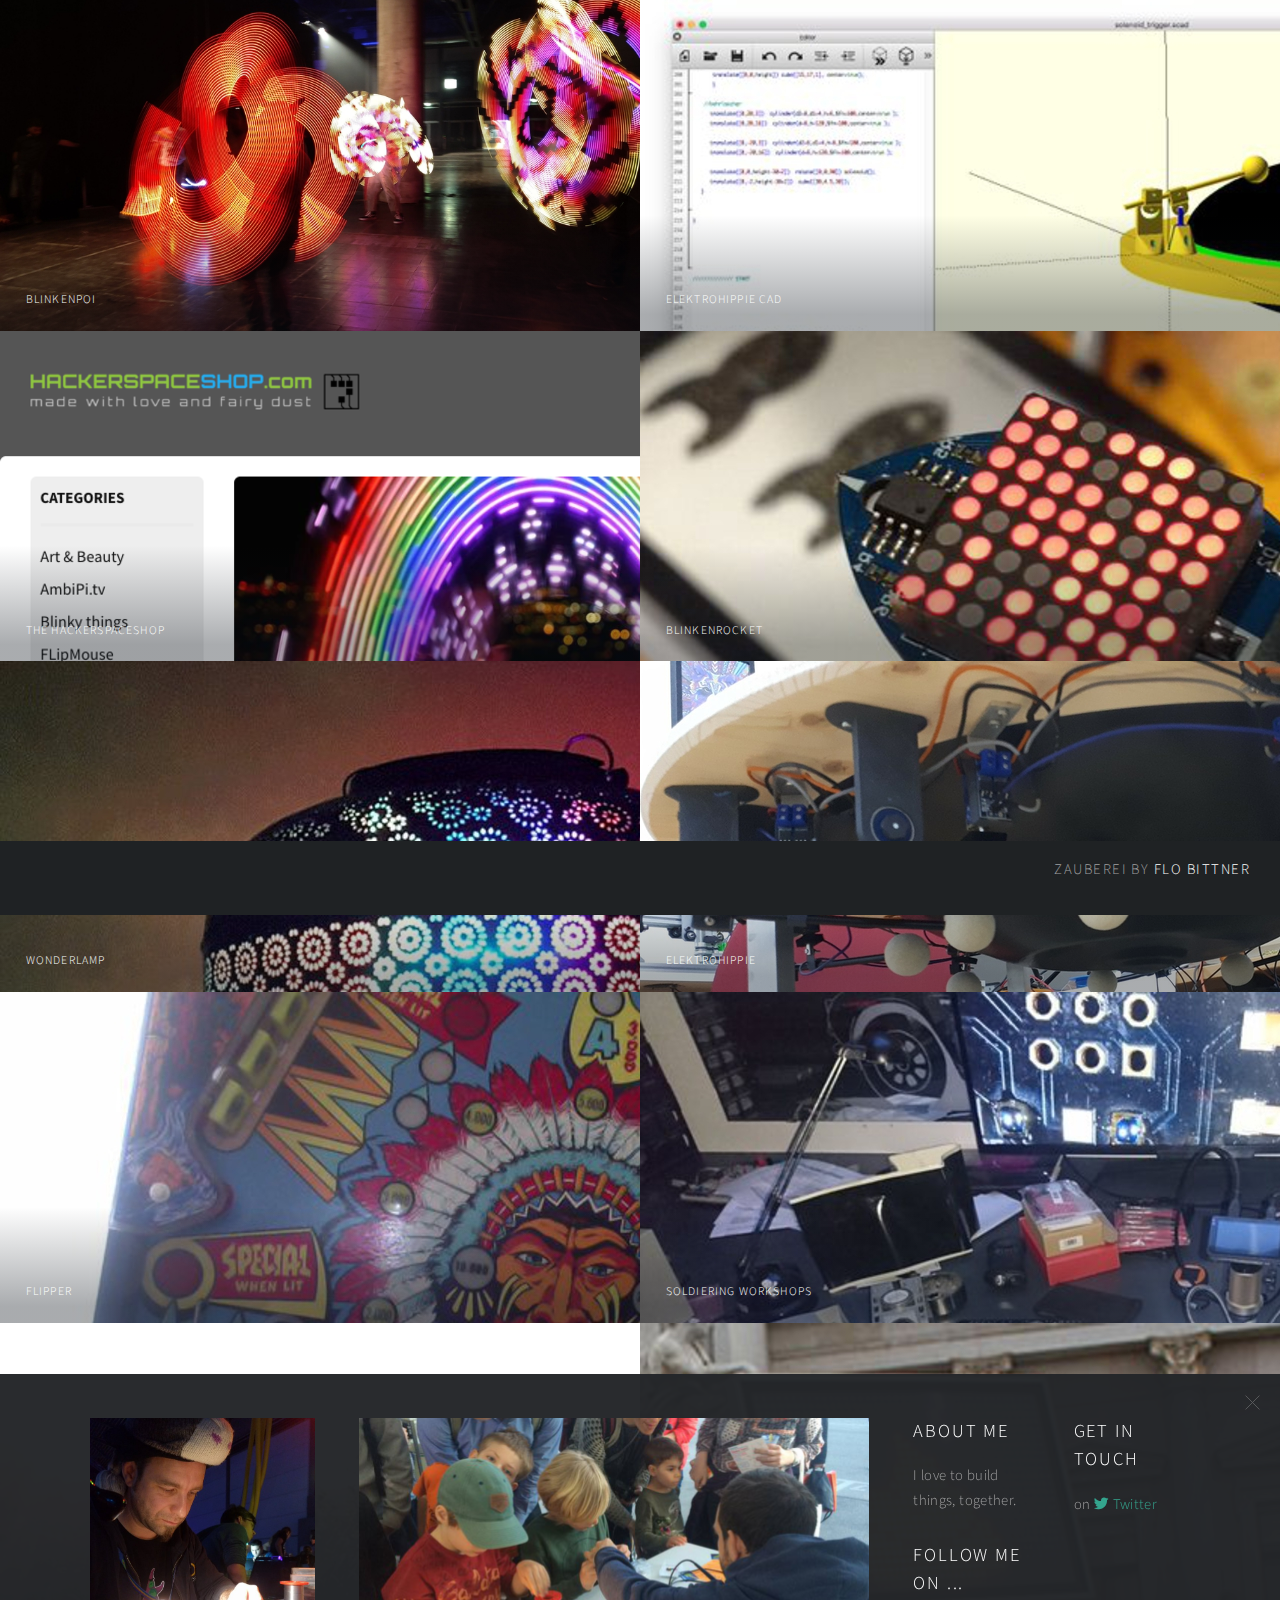
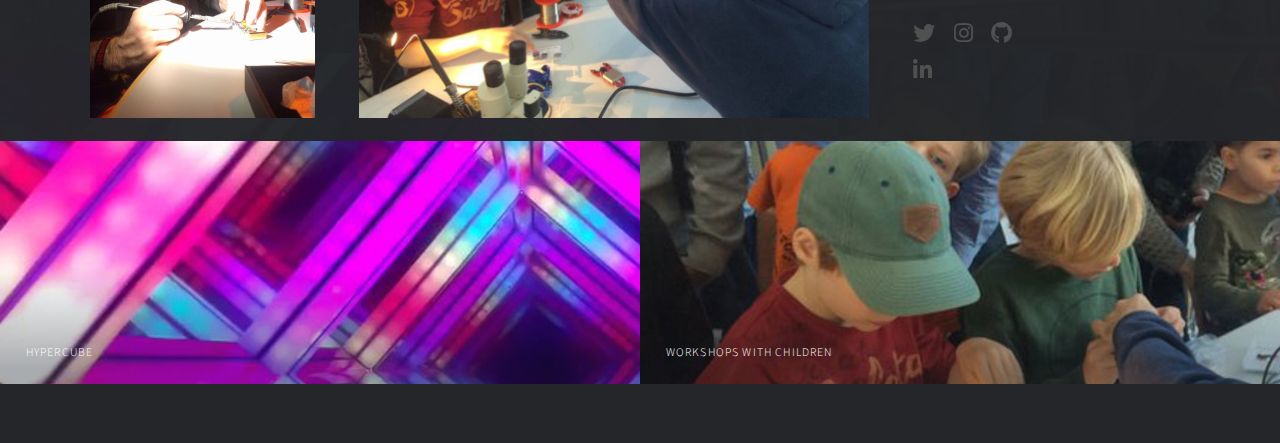
==== commit 49e09d72: "readme update" ====
--- a/index-random.html
+++ b/index-random.html
@@ -37,83 +37,6 @@
    <!-- Main -->
    <div id="main">
     <article class="thumb">
-     <a href="https://twitter.com/overflo/status/1198368764858978306" target="_blank">
-      <img alt="" src="images/projects/hypercube2.jpeg">
-     </a>
-     <h2>
-      Hypercube
-     </h2>
-     <p>
-      Nunc blandit nisi ligula magna sodales lectus elementum non. Integer id venenatis velit.
-     </p>
-    </article>
-    <article class="thumb">
-     <a href="https://hackerspaceshop.com/" target="_blank">
-      <img alt="" src="images/projects/hackerspaceshop1.png">
-     </a>
-     <h2>
-      the Hackerspaceshop
-     </h2>
-     <p>
-      Nunc blandit nisi ligula magna sodales lectus elementum non. Integer id venenatis velit.
-     </p>
-    </article>
-    <article class="thumb">
-     <a href="https://twitter.com/overflo/status/1129309629501120512" target="_blank">
-      <img alt="" src="images/projects/flipper1.jpeg">
-     </a>
-     <h2>
-      Flipper
-     </h2>
-     <p>
-      Nunc blandit nisi ligula magna sodales lectus elementum non. Integer id venenatis velit.
-     </p>
-    </article>
-    <article class="thumb">
-     <a href="https://twitter.com/blinkenrocket/status/986338986225471489" target="_blank">
-      <img alt="" src="images/projects/workshops1.jpeg">
-     </a>
-     <h2>
-      Workshops with children
-     </h2>
-     <p>
-      Nunc blandit nisi ligula magna sodales lectus elementum non. Integer id venenatis velit.
-     </p>
-    </article>
-    <article class="thumb">
-     <a href="https://twitter.com/overflo/status/977293631282401280" target="_blank">
-      <img alt="" src="images/projects/soldierstation.jpeg">
-     </a>
-     <h2>
-      Soldiering workshops
-     </h2>
-     <p>
-      Nunc blandit nisi ligula magna sodales lectus elementum non. Integer id venenatis velit.
-     </p>
-    </article>
-    <article class="thumb">
-     <a href="https://twitter.com/overflo/status/1156290925557157890" target="_blank">
-      <img alt="" src="images/projects/wonderlamp1.jpeg">
-     </a>
-     <h2>
-      Wonderlamp
-     </h2>
-     <p>
-      Nunc blandit nisi ligula magna sodales lectus elementum non. Integer id venenatis velit.
-     </p>
-    </article>
-    <article class="thumb">
-     <a href="https://hackaday.com/2014/04/03/blinkenschild-the-rgb-led-display-for-every-occasion/" target="_blank">
-      <img alt="" src="images/projects/schild1.jpg">
-     </a>
-     <h2>
-      Blinkenschild
-     </h2>
-     <p>
-      Nunc blandit nisi ligula magna sodales lectus elementum non. Integer id venenatis velit.
-     </p>
-    </article>
-    <article class="thumb">
      <a class="image" href="images/projects/poi1.jpeg">
       <img alt="" src="images/projects/poi1.jpeg">
      </a>
@@ -129,8 +52,52 @@
      </p>
     </article>
     <article class="thumb">
+     <a href="https://twitter.com/overflo/status/1189286711421001735" target="_blank">
+      <img alt="" src="images/projects/hippie-cad.jpeg">
+     </a>
+     <h2>
+      Elektrohippie CAD
+     </h2>
+     <p>
+      Nunc blandit nisi ligula magna sodales lectus elementum non. Integer id venenatis velit.
+     </p>
+    </article>
+    <article class="thumb">
+     <a href="https://hackerspaceshop.com/" target="_blank">
+      <img alt="" src="images/projects/hackerspaceshop1.png">
+     </a>
+     <h2>
+      the Hackerspaceshop
+     </h2>
+     <p>
+      Nunc blandit nisi ligula magna sodales lectus elementum non. Integer id venenatis velit.
+     </p>
+    </article>
+    <article class="thumb">
+     <a href="https://twitter.com/blinkenrocket/status/1107585908742725632" target="_blank">
+      <img alt="" src="images/projects/rocket2.jpg">
+     </a>
+     <h2>
+      Blinkenrocket
+     </h2>
+     <p>
+      Nunc blandit nisi ligula magna sodales lectus elementum non. Integer id venenatis velit.
+     </p>
+    </article>
+    <article class="thumb">
+     <a href="https://twitter.com/overflo/status/1156290925557157890" target="_blank">
+      <img alt="" src="images/projects/wonderlamp1.jpeg">
+     </a>
+     <h2>
+      Wonderlamp
+     </h2>
+     <p>
+      Nunc blandit nisi ligula magna sodales lectus elementum non. Integer id venenatis velit.
+     </p>
+    </article>
+    <article class="thumb">
      <a href="https://twitter.com/overflo/status/1210322069252165633" target="_blank">
-      <img alt="" src="images/projects/hippie7.jpeg">
+      <img alt="" src="images/projects/hippie3.jpeg">
      </a>
      <h2>
       Elektrohippie
@@ -140,11 +107,22 @@
      </p>
     </article>
     <article class="thumb">
-     <a href="https://twitter.com/blinkenrocket/status/1107585908742725632" target="_blank">
-      <img alt="" src="images/projects/rocket1.jpeg">
-     </a>
-     <h2>
-      Blinkenrocket
+     <a href="https://twitter.com/overflo/status/1129309629501120512" target="_blank">
+      <img alt="" src="images/projects/flipper1.jpeg">
+     </a>
+     <h2>
+      Flipper
+     </h2>
+     <p>
+      Nunc blandit nisi ligula magna sodales lectus elementum non. Integer id venenatis velit.
+     </p>
+    </article>
+    <article class="thumb">
+     <a href="https://twitter.com/overflo/status/977293631282401280" target="_blank">
+      <img alt="" src="images/projects/soldierstation.jpeg">
+     </a>
+     <h2>
+      Soldiering workshops
      </h2>
      <p>
       Nunc blandit nisi ligula magna sodales lectus elementum non. Integer id venenatis velit.
@@ -162,11 +140,33 @@
      </p>
     </article>
     <article class="thumb">
-     <a href="https://twitter.com/overflo/status/1189286711421001735" target="_blank">
-      <img alt="" src="images/projects/hippie-cad.jpeg">
-     </a>
-     <h2>
-      Elektrohippie Start
+     <a href="https://hackaday.com/2014/04/03/blinkenschild-the-rgb-led-display-for-every-occasion/" target="_blank">
+      <img alt="" src="images/projects/schild2.jpg">
+     </a>
+     <h2>
+      Blinkenschild
+     </h2>
+     <p>
+      Nunc blandit nisi ligula magna sodales lectus elementum non. Integer id venenatis velit.
+     </p>
+    </article>
+    <article class="thumb">
+     <a href="https://twitter.com/overflo/status/1198368764858978306" target="_blank">
+      <img alt="" src="images/projects/hypercube2.jpeg">
+     </a>
+     <h2>
+      Hypercube
+     </h2>
+     <p>
+      Nunc blandit nisi ligula magna sodales lectus elementum non. Integer id venenatis velit.
+     </p>
+    </article>
+    <article class="thumb">
+     <a href="https://twitter.com/blinkenrocket/status/986338986225471489" target="_blank">
+      <img alt="" src="images/projects/workshops1b.jpg">
+     </a>
+     <h2>
+      Workshops with children
      </h2>
      <p>
       Nunc blandit nisi ligula magna sodales lectus elementum non. Integer id venenatis velit.
@@ -178,11 +178,23 @@
     <div class="inner split">
      <div>
       <section>
+       <img src="images/projects/flo1.jpeg" style="max-height:300px;">
+       <!-- <img src="images/projects/workshops1b.jpg" style="max-height:300px;" /> -->
+      </section>
+     </div>
+     <div>
+      <section>
+       <!-- <img src="images/projects/flo1.jpeg" style="max-height:300px;" /> -->
+       <img src="images/projects/workshops1b.jpg" style="max-height:300px;">
+      </section>
+     </div>
+     <div>
+      <section>
        <h2>
         About Me
        </h2>
        <p>
-        I love to learn, build, and collaborate.
+        I love to build things, together.
        </p>
       </section>
       <section>
@@ -227,7 +239,7 @@
         Get in touch
        </h2>
        <p>
-        Please reach out on
+        on
         <a class="icon brands fa-twitter" href="https://twitter.com/overflo">
          <span class="label">
           Twitter
--- a/assets/css/main.css
+++ b/assets/css/main.css
@@ -1870,7 +1870,7 @@
 
 		}
 
-		@media screen and (max-width: 1280px) {
+		@media screen and (max-width: 1380px) {
 
 			#main .thumb {
 				-moz-transition-delay: 1.625s;
@@ -2048,3 +2048,9 @@
 		#footer .copyright a {
 			color: inherit;
 		}
+
+
+/* CUSTOM */
+#main article img {
+    /* max-width: 115%; */
+}
